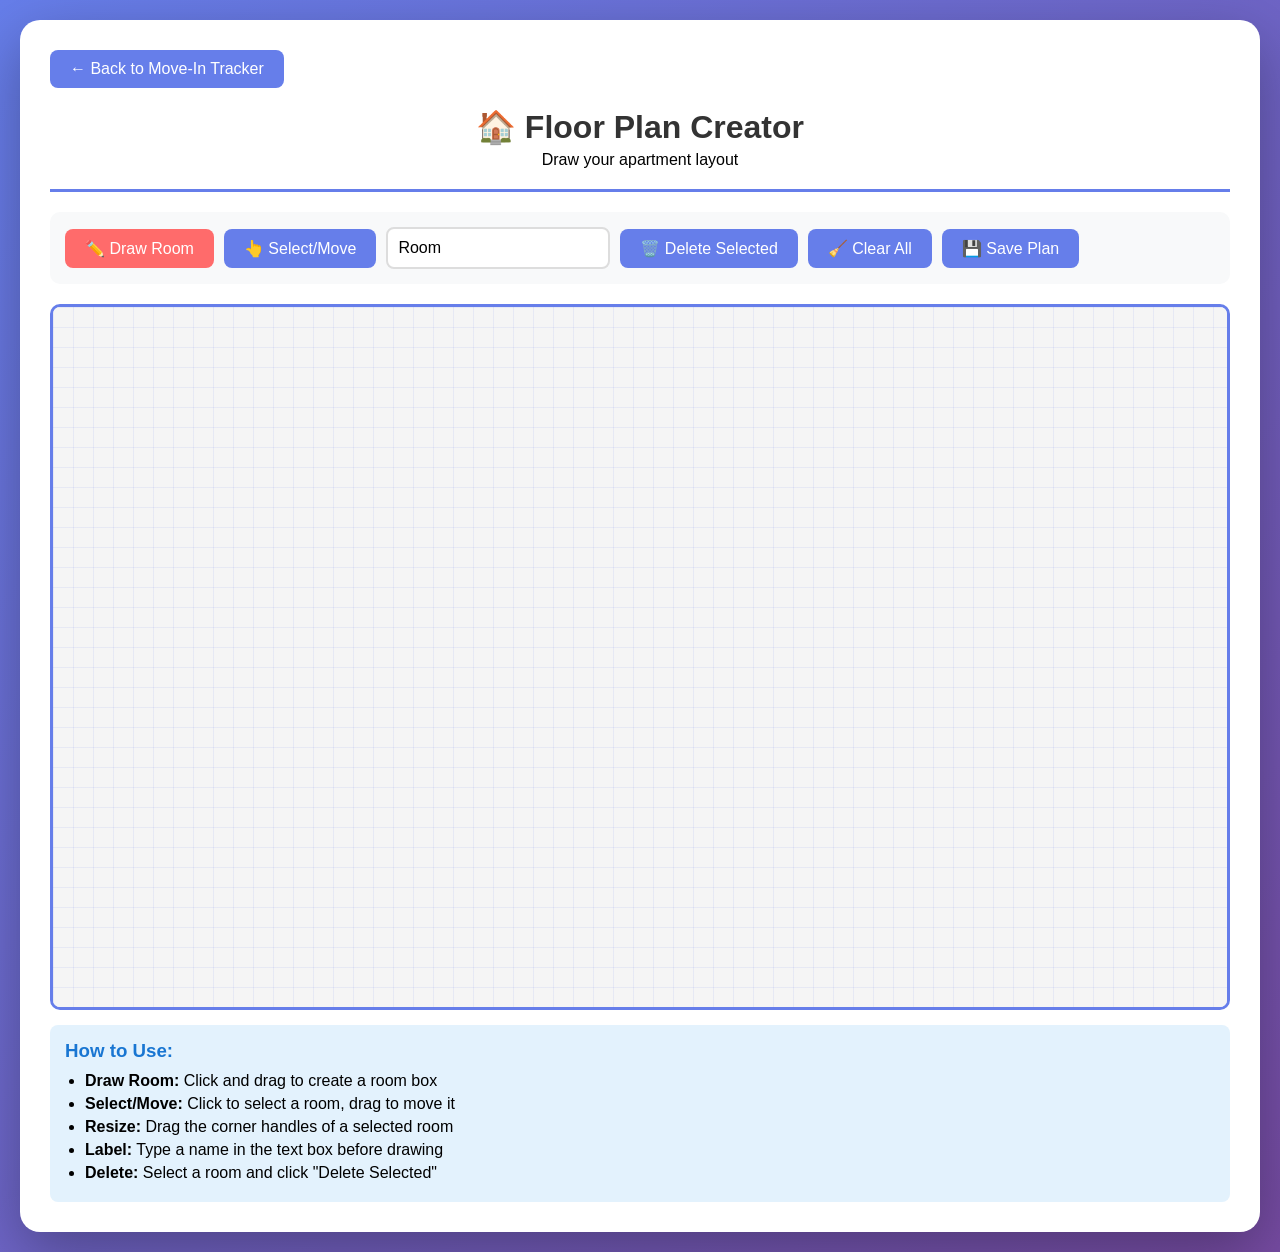
==== floorplan-creator.html @ 796bbf71 "Add interactive floor plan creator tool Created a visual floor plan editor where users can: - Click " ====
<!DOCTYPE html>
<html lang="en">
<head>
    <meta charset="UTF-8">
    <meta name="viewport" content="width=device-width, initial-scale=1.0">
    <title>Floor Plan Creator - Move In Tracker</title>
    <style>
        * {
            margin: 0;
            padding: 0;
            box-sizing: border-box;
        }

        body {
            font-family: 'Segoe UI', Tahoma, Geneva, Verdana, sans-serif;
            background: linear-gradient(135deg, #667eea 0%, #764ba2 100%);
            min-height: 100vh;
            padding: 20px;
        }

        .container {
            max-width: 1400px;
            margin: 0 auto;
            background: white;
            border-radius: 20px;
            padding: 30px;
            box-shadow: 0 20px 60px rgba(0, 0, 0, 0.3);
        }

        header {
            text-align: center;
            margin-bottom: 20px;
            padding-bottom: 20px;
            border-bottom: 3px solid #667eea;
        }

        header h1 {
            color: #333;
            font-size: 2em;
            margin-bottom: 5px;
        }

        .back-link {
            display: inline-block;
            margin-bottom: 20px;
            padding: 10px 20px;
            background: #667eea;
            color: white;
            text-decoration: none;
            border-radius: 8px;
        }

        .toolbar {
            background: #f8f9fa;
            padding: 15px;
            border-radius: 10px;
            margin-bottom: 20px;
            display: flex;
            gap: 10px;
            flex-wrap: wrap;
            align-items: center;
        }

        .toolbar button {
            padding: 10px 20px;
            background: #667eea;
            color: white;
            border: none;
            border-radius: 8px;
            cursor: pointer;
            font-size: 1em;
        }

        .toolbar button:hover {
            background: #5568d3;
        }

        .toolbar button.active {
            background: #ff6b6b;
        }

        .toolbar input {
            padding: 10px;
            border: 2px solid #ddd;
            border-radius: 8px;
            font-size: 1em;
        }

        .canvas-container {
            border: 3px solid #667eea;
            border-radius: 10px;
            overflow: hidden;
            background: white;
            position: relative;
        }

        #canvas {
            width: 100%;
            height: 700px;
            background: #f5f5f5;
            background-image:
                linear-gradient(rgba(102, 126, 234, 0.1) 1px, transparent 1px),
                linear-gradient(90deg, rgba(102, 126, 234, 0.1) 1px, transparent 1px);
            background-size: 20px 20px;
            position: relative;
            cursor: crosshair;
        }

        .room-box {
            position: absolute;
            border: 2px solid #333;
            background: rgba(255, 255, 255, 0.9);
            cursor: move;
            min-width: 40px;
            min-height: 40px;
        }

        .room-box.selected {
            border: 3px solid #667eea;
            box-shadow: 0 0 10px rgba(102, 126, 234, 0.5);
        }

        .room-label {
            position: absolute;
            top: 5px;
            left: 5px;
            right: 5px;
            font-weight: bold;
            color: #333;
            font-size: 0.9em;
            text-align: center;
            pointer-events: none;
            word-wrap: break-word;
        }

        .resize-handle {
            position: absolute;
            width: 10px;
            height: 10px;
            background: #667eea;
            border: 2px solid white;
            border-radius: 50%;
        }

        .resize-handle.nw { top: -5px; left: -5px; cursor: nw-resize; }
        .resize-handle.ne { top: -5px; right: -5px; cursor: ne-resize; }
        .resize-handle.sw { bottom: -5px; left: -5px; cursor: sw-resize; }
        .resize-handle.se { bottom: -5px; right: -5px; cursor: se-resize; }

        .instructions {
            background: #e3f2fd;
            padding: 15px;
            border-radius: 8px;
            margin-top: 15px;
        }

        .instructions h3 {
            margin-bottom: 10px;
            color: #1976d2;
        }

        .instructions ul {
            margin-left: 20px;
        }

        .instructions li {
            margin-bottom: 5px;
        }
    </style>
</head>
<body>
    <div class="container">
        <a href="index.html" class="back-link">← Back to Move-In Tracker</a>

        <header>
            <h1>🏠 Floor Plan Creator</h1>
            <p>Draw your apartment layout</p>
        </header>

        <div class="toolbar">
            <button id="draw-mode" class="active">✏️ Draw Room</button>
            <button id="select-mode">👆 Select/Move</button>
            <input type="text" id="room-name" placeholder="Room name (e.g., Kitchen)" value="Room">
            <button id="delete-room">🗑️ Delete Selected</button>
            <button id="clear-all">🧹 Clear All</button>
            <button id="save-plan">💾 Save Plan</button>
        </div>

        <div class="canvas-container">
            <div id="canvas"></div>
        </div>

        <div class="instructions">
            <h3>How to Use:</h3>
            <ul>
                <li><strong>Draw Room:</strong> Click and drag to create a room box</li>
                <li><strong>Select/Move:</strong> Click to select a room, drag to move it</li>
                <li><strong>Resize:</strong> Drag the corner handles of a selected room</li>
                <li><strong>Label:</strong> Type a name in the text box before drawing</li>
                <li><strong>Delete:</strong> Select a room and click "Delete Selected"</li>
            </ul>
        </div>
    </div>

    <script>
        const canvas = document.getElementById('canvas');
        const drawModeBtn = document.getElementById('draw-mode');
        const selectModeBtn = document.getElementById('select-mode');
        const roomNameInput = document.getElementById('room-name');
        const deleteBtn = document.getElementById('delete-room');
        const clearBtn = document.getElementById('clear-all');
        const saveBtn = document.getElementById('save-plan');

        let mode = 'draw'; // 'draw' or 'select'
        let isDrawing = false;
        let isDragging = false;
        let isResizing = false;
        let startX, startY;
        let currentBox = null;
        let selectedBox = null;
        let resizeHandle = null;
        let rooms = [];

        // Mode switching
        drawModeBtn.addEventListener('click', () => {
            mode = 'draw';
            canvas.style.cursor = 'crosshair';
            drawModeBtn.classList.add('active');
            selectModeBtn.classList.remove('active');
            deselectAll();
        });

        selectModeBtn.addEventListener('click', () => {
            mode = 'select';
            canvas.style.cursor = 'default';
            selectModeBtn.classList.add('active');
            drawModeBtn.classList.remove('active');
        });

        // Mouse down
        canvas.addEventListener('mousedown', (e) => {
            const rect = canvas.getBoundingClientRect();
            startX = e.clientX - rect.left;
            startY = e.clientY - rect.top;

            if (mode === 'draw') {
                isDrawing = true;
                const roomName = roomNameInput.value || 'Room';

                currentBox = document.createElement('div');
                currentBox.className = 'room-box';
                currentBox.style.left = startX + 'px';
                currentBox.style.top = startY + 'px';
                currentBox.style.width = '0px';
                currentBox.style.height = '0px';

                const label = document.createElement('div');
                label.className = 'room-label';
                label.textContent = roomName;
                currentBox.appendChild(label);

                canvas.appendChild(currentBox);
            } else if (mode === 'select') {
                const clickedBox = e.target.closest('.room-box');
                if (clickedBox) {
                    selectBox(clickedBox);
                    if (e.target.classList.contains('resize-handle')) {
                        isResizing = true;
                        resizeHandle = e.target.className.split(' ')[1];
                    } else {
                        isDragging = true;
                    }
                } else {
                    deselectAll();
                }
            }
        });

        // Mouse move
        canvas.addEventListener('mousemove', (e) => {
            const rect = canvas.getBoundingClientRect();
            const currentX = e.clientX - rect.left;
            const currentY = e.clientY - rect.top;

            if (isDrawing && currentBox) {
                const width = currentX - startX;
                const height = currentY - startY;

                currentBox.style.width = Math.abs(width) + 'px';
                currentBox.style.height = Math.abs(height) + 'px';

                if (width < 0) currentBox.style.left = currentX + 'px';
                if (height < 0) currentBox.style.top = currentY + 'px';
            } else if (isDragging && selectedBox) {
                const deltaX = currentX - startX;
                const deltaY = currentY - startY;

                const left = parseInt(selectedBox.style.left) + deltaX;
                const top = parseInt(selectedBox.style.top) + deltaY;

                selectedBox.style.left = Math.max(0, left) + 'px';
                selectedBox.style.top = Math.max(0, top) + 'px';

                startX = currentX;
                startY = currentY;
            } else if (isResizing && selectedBox) {
                const box = selectedBox.getBoundingClientRect();
                const canvasRect = canvas.getBoundingClientRect();
                const relX = box.left - canvasRect.left;
                const relY = box.top - canvasRect.top;

                if (resizeHandle === 'se') {
                    selectedBox.style.width = Math.max(40, currentX - relX) + 'px';
                    selectedBox.style.height = Math.max(40, currentY - relY) + 'px';
                } else if (resizeHandle === 'sw') {
                    const newWidth = Math.max(40, relX + box.width - currentX);
                    selectedBox.style.width = newWidth + 'px';
                    selectedBox.style.left = (relX + box.width - newWidth) + 'px';
                    selectedBox.style.height = Math.max(40, currentY - relY) + 'px';
                } else if (resizeHandle === 'ne') {
                    selectedBox.style.width = Math.max(40, currentX - relX) + 'px';
                    const newHeight = Math.max(40, relY + box.height - currentY);
                    selectedBox.style.height = newHeight + 'px';
                    selectedBox.style.top = (relY + box.height - newHeight) + 'px';
                } else if (resizeHandle === 'nw') {
                    const newWidth = Math.max(40, relX + box.width - currentX);
                    const newHeight = Math.max(40, relY + box.height - currentY);
                    selectedBox.style.width = newWidth + 'px';
                    selectedBox.style.height = newHeight + 'px';
                    selectedBox.style.left = (relX + box.width - newWidth) + 'px';
                    selectedBox.style.top = (relY + box.height - newHeight) + 'px';
                }
            }
        });

        // Mouse up
        document.addEventListener('mouseup', () => {
            if (isDrawing && currentBox) {
                if (parseInt(currentBox.style.width) < 40 || parseInt(currentBox.style.height) < 40) {
                    currentBox.remove();
                } else {
                    rooms.push(currentBox);
                }
                currentBox = null;
            }
            isDrawing = false;
            isDragging = false;
            isResizing = false;
            resizeHandle = null;
        });

        function selectBox(box) {
            deselectAll();
            selectedBox = box;
            box.classList.add('selected');

            // Add resize handles
            ['nw', 'ne', 'sw', 'se'].forEach(pos => {
                const handle = document.createElement('div');
                handle.className = `resize-handle ${pos}`;
                box.appendChild(handle);
            });
        }

        function deselectAll() {
            if (selectedBox) {
                selectedBox.classList.remove('selected');
                selectedBox.querySelectorAll('.resize-handle').forEach(h => h.remove());
                selectedBox = null;
            }
        }

        // Delete selected room
        deleteBtn.addEventListener('click', () => {
            if (selectedBox) {
                selectedBox.remove();
                rooms = rooms.filter(r => r !== selectedBox);
                selectedBox = null;
            }
        });

        // Clear all
        clearBtn.addEventListener('click', () => {
            if (confirm('Clear all rooms?')) {
                rooms.forEach(r => r.remove());
                rooms = [];
                selectedBox = null;
            }
        });

        // Save plan
        saveBtn.addEventListener('click', () => {
            const plan = rooms.map(room => ({
                label: room.querySelector('.room-label').textContent,
                left: room.style.left,
                top: room.style.top,
                width: room.style.width,
                height: room.style.height
            }));

            localStorage.setItem('customFloorPlan', JSON.stringify(plan));
            alert('Floor plan saved! You can now use this in the main app.');
        });

        // Load saved plan
        window.onload = () => {
            const saved = localStorage.getItem('customFloorPlan');
            if (saved) {
                const plan = JSON.parse(saved);
                plan.forEach(data => {
                    const box = document.createElement('div');
                    box.className = 'room-box';
                    box.style.left = data.left;
                    box.style.top = data.top;
                    box.style.width = data.width;
                    box.style.height = data.height;

                    const label = document.createElement('div');
                    label.className = 'room-label';
                    label.textContent = data.label;
                    box.appendChild(label);

                    canvas.appendChild(box);
                    rooms.push(box);
                });
            }
        };
    </script>
</body>
</html>
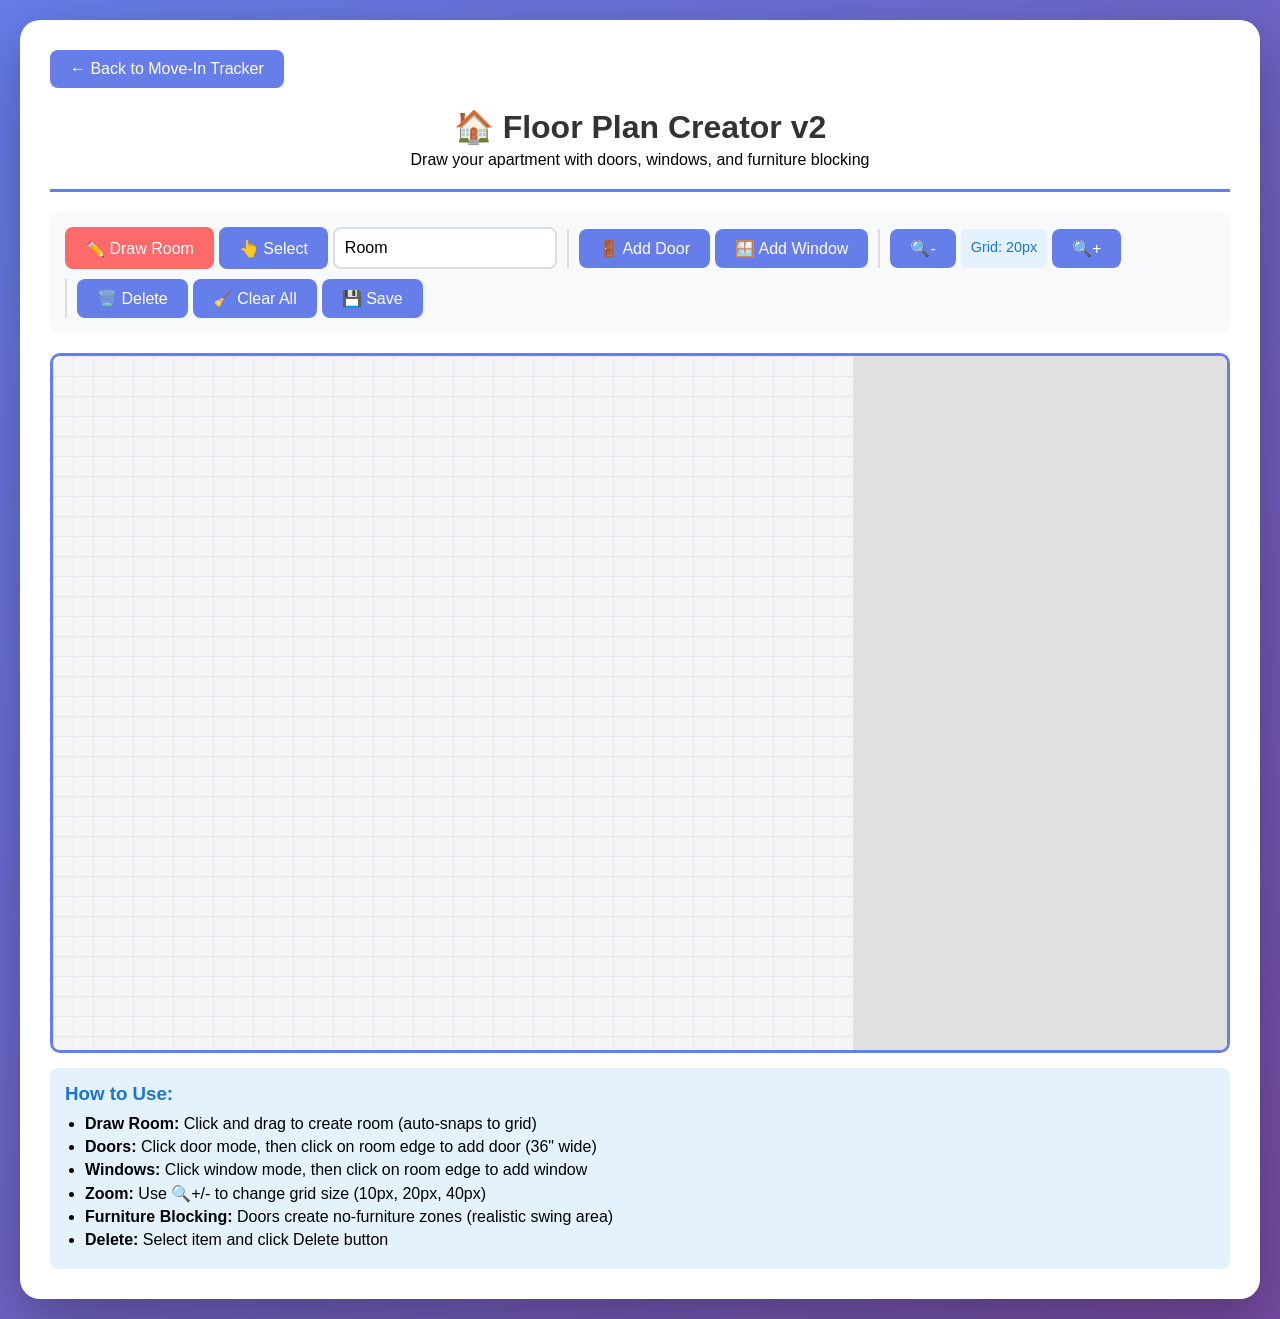
==== commit aebed7ea: "Floor Plan Creator v2 - Phase 1 complete Major improvements to floor plan creator:  1. Grid Snapping" ====
--- a/floorplan-creator.html
+++ b/floorplan-creator.html
@@ -3,7 +3,7 @@
 <head>
     <meta charset="UTF-8">
     <meta name="viewport" content="width=device-width, initial-scale=1.0">
-    <title>Floor Plan Creator - Move In Tracker</title>
+    <title>Floor Plan Creator v2 - Move In Tracker</title>
     <style>
         * {
             margin: 0;
@@ -19,7 +19,7 @@
         }
 
         .container {
-            max-width: 1400px;
+            max-width: 1600px;
             margin: 0 auto;
             background: white;
             border-radius: 20px;
@@ -86,23 +86,38 @@
             font-size: 1em;
         }
 
+        .toolbar-group {
+            display: flex;
+            gap: 5px;
+            border-left: 2px solid #ddd;
+            padding-left: 10px;
+        }
+
+        .toolbar-group:first-child {
+            border-left: none;
+            padding-left: 0;
+        }
+
+        .zoom-info {
+            padding: 10px;
+            background: #e3f2fd;
+            border-radius: 5px;
+            font-size: 0.9em;
+            color: #1976d2;
+        }
+
         .canvas-container {
             border: 3px solid #667eea;
             border-radius: 10px;
-            overflow: hidden;
-            background: white;
+            overflow: auto;
+            background: #e0e0e0;
             position: relative;
+            height: 700px;
         }
 
         #canvas {
-            width: 100%;
-            height: 700px;
+            position: relative;
             background: #f5f5f5;
-            background-image:
-                linear-gradient(rgba(102, 126, 234, 0.1) 1px, transparent 1px),
-                linear-gradient(90deg, rgba(102, 126, 234, 0.1) 1px, transparent 1px);
-            background-size: 20px 20px;
-            position: relative;
             cursor: crosshair;
         }
 
@@ -147,6 +162,45 @@
         .resize-handle.sw { bottom: -5px; left: -5px; cursor: sw-resize; }
         .resize-handle.se { bottom: -5px; right: -5px; cursor: se-resize; }
 
+        .door {
+            position: absolute;
+            background: rgba(139, 69, 19, 0.3);
+            border: 2px solid #8B4513;
+            cursor: pointer;
+        }
+
+        .door.horizontal {
+            height: 6px;
+        }
+
+        .door.vertical {
+            width: 6px;
+        }
+
+        .door.selected {
+            border-color: #ff6b6b;
+            background: rgba(255, 107, 107, 0.3);
+        }
+
+        .window {
+            position: absolute;
+            background: linear-gradient(90deg, #87CEEB 0%, #B0E0E6 100%);
+            border: 2px solid #4682B4;
+            cursor: pointer;
+        }
+
+        .window.horizontal {
+            height: 6px;
+        }
+
+        .window.vertical {
+            width: 6px;
+        }
+
+        .window.selected {
+            border-color: #667eea;
+        }
+
         .instructions {
             background: #e3f2fd;
             padding: 15px;
@@ -173,17 +227,33 @@
         <a href="index.html" class="back-link">← Back to Move-In Tracker</a>
 
         <header>
-            <h1>🏠 Floor Plan Creator</h1>
-            <p>Draw your apartment layout</p>
+            <h1>🏠 Floor Plan Creator v2</h1>
+            <p>Draw your apartment with doors, windows, and furniture blocking</p>
         </header>
 
         <div class="toolbar">
-            <button id="draw-mode" class="active">✏️ Draw Room</button>
-            <button id="select-mode">👆 Select/Move</button>
-            <input type="text" id="room-name" placeholder="Room name (e.g., Kitchen)" value="Room">
-            <button id="delete-room">🗑️ Delete Selected</button>
-            <button id="clear-all">🧹 Clear All</button>
-            <button id="save-plan">💾 Save Plan</button>
+            <div class="toolbar-group">
+                <button id="draw-mode" class="active">✏️ Draw Room</button>
+                <button id="select-mode">👆 Select</button>
+                <input type="text" id="room-name" placeholder="Room name" value="Room">
+            </div>
+
+            <div class="toolbar-group">
+                <button id="door-mode">🚪 Add Door</button>
+                <button id="window-mode">🪟 Add Window</button>
+            </div>
+
+            <div class="toolbar-group">
+                <button id="zoom-out">🔍-</button>
+                <span class="zoom-info" id="zoom-level">Grid: 20px</span>
+                <button id="zoom-in">🔍+</button>
+            </div>
+
+            <div class="toolbar-group">
+                <button id="delete-item">🗑️ Delete</button>
+                <button id="clear-all">🧹 Clear All</button>
+                <button id="save-plan">💾 Save</button>
+            </div>
         </div>
 
         <div class="canvas-container">
@@ -193,11 +263,12 @@
         <div class="instructions">
             <h3>How to Use:</h3>
             <ul>
-                <li><strong>Draw Room:</strong> Click and drag to create a room box</li>
-                <li><strong>Select/Move:</strong> Click to select a room, drag to move it</li>
-                <li><strong>Resize:</strong> Drag the corner handles of a selected room</li>
-                <li><strong>Label:</strong> Type a name in the text box before drawing</li>
-                <li><strong>Delete:</strong> Select a room and click "Delete Selected"</li>
+                <li><strong>Draw Room:</strong> Click and drag to create room (auto-snaps to grid)</li>
+                <li><strong>Doors:</strong> Click door mode, then click on room edge to add door (36" wide)</li>
+                <li><strong>Windows:</strong> Click window mode, then click on room edge to add window</li>
+                <li><strong>Zoom:</strong> Use 🔍+/- to change grid size (10px, 20px, 40px)</li>
+                <li><strong>Furniture Blocking:</strong> Doors create no-furniture zones (realistic swing area)</li>
+                <li><strong>Delete:</strong> Select item and click Delete button</li>
             </ul>
         </div>
     </div>
@@ -206,35 +277,95 @@
         const canvas = document.getElementById('canvas');
         const drawModeBtn = document.getElementById('draw-mode');
         const selectModeBtn = document.getElementById('select-mode');
+        const doorModeBtn = document.getElementById('door-mode');
+        const windowModeBtn = document.getElementById('window-mode');
         const roomNameInput = document.getElementById('room-name');
-        const deleteBtn = document.getElementById('delete-room');
+        const deleteBtn = document.getElementById('delete-item');
         const clearBtn = document.getElementById('clear-all');
         const saveBtn = document.getElementById('save-plan');
-
-        let mode = 'draw'; // 'draw' or 'select'
+        const zoomInBtn = document.getElementById('zoom-in');
+        const zoomOutBtn = document.getElementById('zoom-out');
+        const zoomLevelSpan = document.getElementById('zoom-level');
+
+        let mode = 'draw'; // 'draw', 'select', 'door', 'window'
+        let gridSize = 20; // Current grid size
+        let gridSizes = [10, 20, 40];
+        let currentZoomIndex = 1; // Start at 20px
         let isDrawing = false;
         let isDragging = false;
         let isResizing = false;
         let startX, startY;
         let currentBox = null;
-        let selectedBox = null;
+        let selectedItem = null;
         let resizeHandle = null;
         let rooms = [];
+        let doors = [];
+        let windows = [];
+
+        // Initialize canvas size
+        function updateCanvasSize() {
+            const size = 800 * (gridSize / 20); // Scale canvas with grid
+            canvas.style.width = size + 'px';
+            canvas.style.height = size + 'px';
+            updateGridBackground();
+        }
+
+        function updateGridBackground() {
+            canvas.style.backgroundImage = `
+                linear-gradient(rgba(102, 126, 234, 0.1) 1px, transparent 1px),
+                linear-gradient(90deg, rgba(102, 126, 234, 0.1) 1px, transparent 1px)
+            `;
+            canvas.style.backgroundSize = `${gridSize}px ${gridSize}px`;
+        }
+
+        // Snap to grid
+        function snapToGrid(value) {
+            return Math.round(value / gridSize) * gridSize;
+        }
 
         // Mode switching
-        drawModeBtn.addEventListener('click', () => {
-            mode = 'draw';
-            canvas.style.cursor = 'crosshair';
-            drawModeBtn.classList.add('active');
-            selectModeBtn.classList.remove('active');
+        function setMode(newMode) {
+            mode = newMode;
+            [drawModeBtn, selectModeBtn, doorModeBtn, windowModeBtn].forEach(btn => btn.classList.remove('active'));
+
+            if (newMode === 'draw') {
+                canvas.style.cursor = 'crosshair';
+                drawModeBtn.classList.add('active');
+            } else if (newMode === 'select') {
+                canvas.style.cursor = 'default';
+                selectModeBtn.classList.add('active');
+            } else if (newMode === 'door') {
+                canvas.style.cursor = 'pointer';
+                doorModeBtn.classList.add('active');
+            } else if (newMode === 'window') {
+                canvas.style.cursor = 'pointer';
+                windowModeBtn.classList.add('active');
+            }
             deselectAll();
+        }
+
+        drawModeBtn.addEventListener('click', () => setMode('draw'));
+        selectModeBtn.addEventListener('click', () => setMode('select'));
+        doorModeBtn.addEventListener('click', () => setMode('door'));
+        windowModeBtn.addEventListener('click', () => setMode('window'));
+
+        // Zoom controls
+        zoomInBtn.addEventListener('click', () => {
+            if (currentZoomIndex < gridSizes.length - 1) {
+                currentZoomIndex++;
+                gridSize = gridSizes[currentZoomIndex];
+                zoomLevelSpan.textContent = `Grid: ${gridSize}px`;
+                updateCanvasSize();
+            }
         });
 
-        selectModeBtn.addEventListener('click', () => {
-            mode = 'select';
-            canvas.style.cursor = 'default';
-            selectModeBtn.classList.add('active');
-            drawModeBtn.classList.remove('active');
+        zoomOutBtn.addEventListener('click', () => {
+            if (currentZoomIndex > 0) {
+                currentZoomIndex--;
+                gridSize = gridSizes[currentZoomIndex];
+                zoomLevelSpan.textContent = `Grid: ${gridSize}px`;
+                updateCanvasSize();
+            }
         });
 
         // Mouse down
@@ -249,8 +380,8 @@
 
                 currentBox = document.createElement('div');
                 currentBox.className = 'room-box';
-                currentBox.style.left = startX + 'px';
-                currentBox.style.top = startY + 'px';
+                currentBox.style.left = snapToGrid(startX) + 'px';
+                currentBox.style.top = snapToGrid(startY) + 'px';
                 currentBox.style.width = '0px';
                 currentBox.style.height = '0px';
 
@@ -261,18 +392,29 @@
 
                 canvas.appendChild(currentBox);
             } else if (mode === 'select') {
-                const clickedBox = e.target.closest('.room-box');
-                if (clickedBox) {
-                    selectBox(clickedBox);
+                const clickedRoom = e.target.closest('.room-box');
+                const clickedDoor = e.target.closest('.door');
+                const clickedWindow = e.target.closest('.window');
+
+                if (clickedRoom) {
+                    selectItem(clickedRoom, 'room');
                     if (e.target.classList.contains('resize-handle')) {
                         isResizing = true;
                         resizeHandle = e.target.className.split(' ')[1];
                     } else {
                         isDragging = true;
                     }
+                } else if (clickedDoor) {
+                    selectItem(clickedDoor, 'door');
+                } else if (clickedWindow) {
+                    selectItem(clickedWindow, 'window');
                 } else {
                     deselectAll();
                 }
+            } else if (mode === 'door') {
+                placeDoor(e);
+            } else if (mode === 'window') {
+                placeWindow(e);
             }
         });
 
@@ -283,52 +425,57 @@
             const currentY = e.clientY - rect.top;
 
             if (isDrawing && currentBox) {
-                const width = currentX - startX;
-                const height = currentY - startY;
+                const snappedStartX = parseInt(currentBox.style.left);
+                const snappedStartY = parseInt(currentBox.style.top);
+                const snappedCurrentX = snapToGrid(currentX);
+                const snappedCurrentY = snapToGrid(currentY);
+
+                const width = snappedCurrentX - snappedStartX;
+                const height = snappedCurrentY - snappedStartY;
 
                 currentBox.style.width = Math.abs(width) + 'px';
                 currentBox.style.height = Math.abs(height) + 'px';
 
-                if (width < 0) currentBox.style.left = currentX + 'px';
-                if (height < 0) currentBox.style.top = currentY + 'px';
-            } else if (isDragging && selectedBox) {
+                if (width < 0) currentBox.style.left = snappedCurrentX + 'px';
+                if (height < 0) currentBox.style.top = snappedCurrentY + 'px';
+            } else if (isDragging && selectedItem) {
                 const deltaX = currentX - startX;
                 const deltaY = currentY - startY;
 
-                const left = parseInt(selectedBox.style.left) + deltaX;
-                const top = parseInt(selectedBox.style.top) + deltaY;
-
-                selectedBox.style.left = Math.max(0, left) + 'px';
-                selectedBox.style.top = Math.max(0, top) + 'px';
+                const left = snapToGrid(parseInt(selectedItem.style.left) + deltaX);
+                const top = snapToGrid(parseInt(selectedItem.style.top) + deltaY);
+
+                selectedItem.style.left = Math.max(0, left) + 'px';
+                selectedItem.style.top = Math.max(0, top) + 'px';
 
                 startX = currentX;
                 startY = currentY;
-            } else if (isResizing && selectedBox) {
-                const box = selectedBox.getBoundingClientRect();
+            } else if (isResizing && selectedItem) {
+                const box = selectedItem.getBoundingClientRect();
                 const canvasRect = canvas.getBoundingClientRect();
                 const relX = box.left - canvasRect.left;
                 const relY = box.top - canvasRect.top;
 
                 if (resizeHandle === 'se') {
-                    selectedBox.style.width = Math.max(40, currentX - relX) + 'px';
-                    selectedBox.style.height = Math.max(40, currentY - relY) + 'px';
+                    selectedItem.style.width = Math.max(gridSize * 2, snapToGrid(currentX - relX)) + 'px';
+                    selectedItem.style.height = Math.max(gridSize * 2, snapToGrid(currentY - relY)) + 'px';
                 } else if (resizeHandle === 'sw') {
-                    const newWidth = Math.max(40, relX + box.width - currentX);
-                    selectedBox.style.width = newWidth + 'px';
-                    selectedBox.style.left = (relX + box.width - newWidth) + 'px';
-                    selectedBox.style.height = Math.max(40, currentY - relY) + 'px';
+                    const newWidth = Math.max(gridSize * 2, snapToGrid(relX + box.width - currentX));
+                    selectedItem.style.width = newWidth + 'px';
+                    selectedItem.style.left = snapToGrid(relX + box.width - newWidth) + 'px';
+                    selectedItem.style.height = Math.max(gridSize * 2, snapToGrid(currentY - relY)) + 'px';
                 } else if (resizeHandle === 'ne') {
-                    selectedBox.style.width = Math.max(40, currentX - relX) + 'px';
-                    const newHeight = Math.max(40, relY + box.height - currentY);
-                    selectedBox.style.height = newHeight + 'px';
-                    selectedBox.style.top = (relY + box.height - newHeight) + 'px';
+                    selectedItem.style.width = Math.max(gridSize * 2, snapToGrid(currentX - relX)) + 'px';
+                    const newHeight = Math.max(gridSize * 2, snapToGrid(relY + box.height - currentY));
+                    selectedItem.style.height = newHeight + 'px';
+                    selectedItem.style.top = snapToGrid(relY + box.height - newHeight) + 'px';
                 } else if (resizeHandle === 'nw') {
-                    const newWidth = Math.max(40, relX + box.width - currentX);
-                    const newHeight = Math.max(40, relY + box.height - currentY);
-                    selectedBox.style.width = newWidth + 'px';
-                    selectedBox.style.height = newHeight + 'px';
-                    selectedBox.style.left = (relX + box.width - newWidth) + 'px';
-                    selectedBox.style.top = (relY + box.height - newHeight) + 'px';
+                    const newWidth = Math.max(gridSize * 2, snapToGrid(relX + box.width - currentX));
+                    const newHeight = Math.max(gridSize * 2, snapToGrid(relY + box.height - currentY));
+                    selectedItem.style.width = newWidth + 'px';
+                    selectedItem.style.height = newHeight + 'px';
+                    selectedItem.style.left = snapToGrid(relX + box.width - newWidth) + 'px';
+                    selectedItem.style.top = snapToGrid(relY + box.height - newHeight) + 'px';
                 }
             }
         });
@@ -336,7 +483,7 @@
         // Mouse up
         document.addEventListener('mouseup', () => {
             if (isDrawing && currentBox) {
-                if (parseInt(currentBox.style.width) < 40 || parseInt(currentBox.style.height) < 40) {
+                if (parseInt(currentBox.style.width) < gridSize * 2 || parseInt(currentBox.style.height) < gridSize * 2) {
                     currentBox.remove();
                 } else {
                     rooms.push(currentBox);
@@ -349,65 +496,183 @@
             resizeHandle = null;
         });
 
-        function selectBox(box) {
+        function placeDoor(e) {
+            const rect = canvas.getBoundingClientRect();
+            const x = e.clientX - rect.left;
+            const y = e.clientY - rect.top;
+
+            // Find nearest room edge
+            const nearestEdge = findNearestRoomEdge(x, y);
+            if (!nearestEdge) return;
+
+            const door = document.createElement('div');
+            door.className = 'door';
+            const doorWidth = gridSize * 3; // 36" = 3 grid units
+
+            if (nearestEdge.orientation === 'horizontal') {
+                door.classList.add('horizontal');
+                door.style.left = snapToGrid(nearestEdge.x - doorWidth / 2) + 'px';
+                door.style.top = nearestEdge.y + 'px';
+                door.style.width = doorWidth + 'px';
+            } else {
+                door.classList.add('vertical');
+                door.style.left = nearestEdge.x + 'px';
+                door.style.top = snapToGrid(nearestEdge.y - doorWidth / 2) + 'px';
+                door.style.height = doorWidth + 'px';
+            }
+
+            canvas.appendChild(door);
+            doors.push(door);
+        }
+
+        function placeWindow(e) {
+            const rect = canvas.getBoundingClientRect();
+            const x = e.clientX - rect.left;
+            const y = e.clientY - rect.top;
+
+            const nearestEdge = findNearestRoomEdge(x, y);
+            if (!nearestEdge) return;
+
+            const win = document.createElement('div');
+            win.className = 'window';
+            const windowWidth = gridSize * 4; // 48" default
+
+            if (nearestEdge.orientation === 'horizontal') {
+                win.classList.add('horizontal');
+                win.style.left = snapToGrid(nearestEdge.x - windowWidth / 2) + 'px';
+                win.style.top = nearestEdge.y + 'px';
+                win.style.width = windowWidth + 'px';
+            } else {
+                win.classList.add('vertical');
+                win.style.left = nearestEdge.x + 'px';
+                win.style.top = snapToGrid(nearestEdge.y - windowWidth / 2) + 'px';
+                win.style.height = windowWidth + 'px';
+            }
+
+            canvas.appendChild(win);
+            windows.push(win);
+        }
+
+        function findNearestRoomEdge(x, y) {
+            let nearest = null;
+            let minDist = 30; // Threshold
+
+            rooms.forEach(room => {
+                const left = parseInt(room.style.left);
+                const top = parseInt(room.style.top);
+                const width = parseInt(room.style.width);
+                const height = parseInt(room.style.height);
+
+                // Check all four edges
+                const edges = [
+                    { x: x, y: top, orientation: 'horizontal' }, // Top
+                    { x: x, y: top + height, orientation: 'horizontal' }, // Bottom
+                    { x: left, y: y, orientation: 'vertical' }, // Left
+                    { x: left + width, y: y, orientation: 'vertical' } // Right
+                ];
+
+                edges.forEach(edge => {
+                    const dist = Math.abs(edge.orientation === 'horizontal' ? y - edge.y : x - edge.x);
+                    if (dist < minDist) {
+                        minDist = dist;
+                        nearest = edge;
+                    }
+                });
+            });
+
+            return nearest;
+        }
+
+        function selectItem(item, type) {
             deselectAll();
-            selectedBox = box;
-            box.classList.add('selected');
-
-            // Add resize handles
-            ['nw', 'ne', 'sw', 'se'].forEach(pos => {
-                const handle = document.createElement('div');
-                handle.className = `resize-handle ${pos}`;
-                box.appendChild(handle);
-            });
+            selectedItem = item;
+            item.classList.add('selected');
+
+            if (type === 'room') {
+                // Add resize handles
+                ['nw', 'ne', 'sw', 'se'].forEach(pos => {
+                    const handle = document.createElement('div');
+                    handle.className = `resize-handle ${pos}`;
+                    item.appendChild(handle);
+                });
+            }
         }
 
         function deselectAll() {
-            if (selectedBox) {
-                selectedBox.classList.remove('selected');
-                selectedBox.querySelectorAll('.resize-handle').forEach(h => h.remove());
-                selectedBox = null;
-            }
-        }
-
-        // Delete selected room
+            if (selectedItem) {
+                selectedItem.classList.remove('selected');
+                selectedItem.querySelectorAll('.resize-handle').forEach(h => h.remove());
+                selectedItem = null;
+            }
+        }
+
+        // Delete selected item
         deleteBtn.addEventListener('click', () => {
-            if (selectedBox) {
-                selectedBox.remove();
-                rooms = rooms.filter(r => r !== selectedBox);
-                selectedBox = null;
+            if (selectedItem) {
+                selectedItem.remove();
+                rooms = rooms.filter(r => r !== selectedItem);
+                doors = doors.filter(d => d !== selectedItem);
+                windows = windows.filter(w => w !== selectedItem);
+                selectedItem = null;
             }
         });
 
         // Clear all
         clearBtn.addEventListener('click', () => {
-            if (confirm('Clear all rooms?')) {
+            if (confirm('Clear all?')) {
                 rooms.forEach(r => r.remove());
+                doors.forEach(d => d.remove());
+                windows.forEach(w => w.remove());
                 rooms = [];
-                selectedBox = null;
+                doors = [];
+                windows = [];
+                selectedItem = null;
             }
         });
 
         // Save plan
         saveBtn.addEventListener('click', () => {
-            const plan = rooms.map(room => ({
-                label: room.querySelector('.room-label').textContent,
-                left: room.style.left,
-                top: room.style.top,
-                width: room.style.width,
-                height: room.style.height
-            }));
-
-            localStorage.setItem('customFloorPlan', JSON.stringify(plan));
-            alert('Floor plan saved! You can now use this in the main app.');
+            const plan = {
+                rooms: rooms.map(room => ({
+                    label: room.querySelector('.room-label').textContent,
+                    left: room.style.left,
+                    top: room.style.top,
+                    width: room.style.width,
+                    height: room.style.height
+                })),
+                doors: doors.map(door => ({
+                    left: door.style.left,
+                    top: door.style.top,
+                    width: door.style.width || '6px',
+                    height: door.style.height || '6px',
+                    orientation: door.classList.contains('horizontal') ? 'horizontal' : 'vertical'
+                })),
+                windows: windows.map(win => ({
+                    left: win.style.left,
+                    top: win.style.top,
+                    width: win.style.width || '6px',
+                    height: win.style.height || '6px',
+                    orientation: win.classList.contains('horizontal') ? 'horizontal' : 'vertical'
+                }))
+            };
+
+            localStorage.setItem('customFloorPlan', JSON.stringify(plan.rooms));
+            localStorage.setItem('customDoors', JSON.stringify(plan.doors));
+            localStorage.setItem('customWindows', JSON.stringify(plan.windows));
+            alert('Floor plan saved with doors and windows!');
         });
 
         // Load saved plan
         window.onload = () => {
-            const saved = localStorage.getItem('customFloorPlan');
-            if (saved) {
-                const plan = JSON.parse(saved);
-                plan.forEach(data => {
+            updateCanvasSize();
+
+            const savedRooms = localStorage.getItem('customFloorPlan');
+            const savedDoors = localStorage.getItem('customDoors');
+            const savedWindows = localStorage.getItem('customWindows');
+
+            if (savedRooms) {
+                const roomsData = JSON.parse(savedRooms);
+                roomsData.forEach(data => {
                     const box = document.createElement('div');
                     box.className = 'room-box';
                     box.style.left = data.left;
@@ -424,6 +689,42 @@
                     rooms.push(box);
                 });
             }
+
+            if (savedDoors) {
+                const doorsData = JSON.parse(savedDoors);
+                doorsData.forEach(data => {
+                    const door = document.createElement('div');
+                    door.className = 'door';
+                    door.classList.add(data.orientation);
+                    door.style.left = data.left;
+                    door.style.top = data.top;
+                    if (data.orientation === 'horizontal') {
+                        door.style.width = data.width;
+                    } else {
+                        door.style.height = data.height;
+                    }
+                    canvas.appendChild(door);
+                    doors.push(door);
+                });
+            }
+
+            if (savedWindows) {
+                const windowsData = JSON.parse(savedWindows);
+                windowsData.forEach(data => {
+                    const win = document.createElement('div');
+                    win.className = 'window';
+                    win.classList.add(data.orientation);
+                    win.style.left = data.left;
+                    win.style.top = data.top;
+                    if (data.orientation === 'horizontal') {
+                        win.style.width = data.width;
+                    } else {
+                        win.style.height = data.height;
+                    }
+                    canvas.appendChild(win);
+                    windows.push(win);
+                });
+            }
         };
     </script>
 </body>
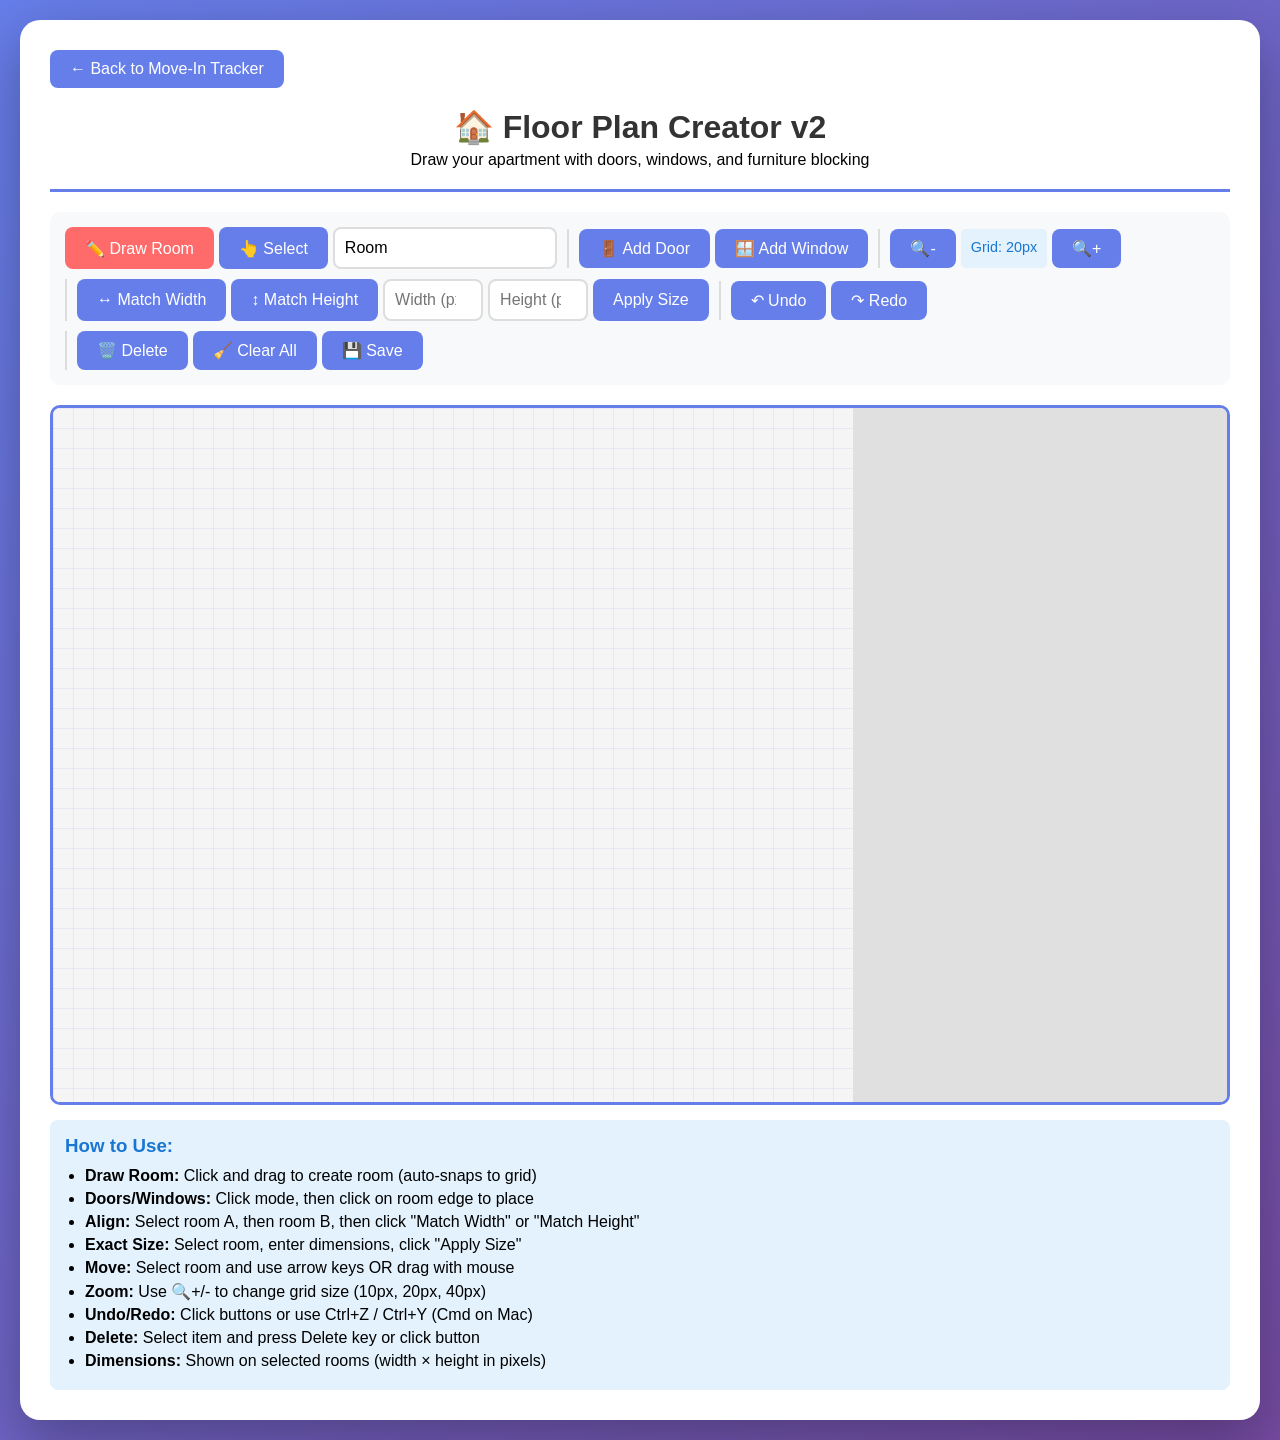
==== commit af2fb124: "Floor Plan Creator v2 - Phase 2 complete Quality of life improvements:  1. Dimension Display    - Se" ====
--- a/floorplan-creator.html
+++ b/floorplan-creator.html
@@ -148,6 +148,20 @@
             word-wrap: break-word;
         }
 
+        .dimensions-label {
+            position: absolute;
+            bottom: 5px;
+            left: 5px;
+            right: 5px;
+            font-size: 0.75em;
+            color: #667eea;
+            text-align: center;
+            pointer-events: none;
+            background: rgba(255, 255, 255, 0.9);
+            padding: 2px;
+            border-radius: 3px;
+        }
+
         .resize-handle {
             position: absolute;
             width: 10px;
@@ -250,6 +264,19 @@
             </div>
 
             <div class="toolbar-group">
+                <button id="align-width">↔️ Match Width</button>
+                <button id="align-height">↕️ Match Height</button>
+                <input type="number" id="set-width" placeholder="Width (px)" style="width: 100px;">
+                <input type="number" id="set-height" placeholder="Height (px)" style="width: 100px;">
+                <button id="apply-size">Apply Size</button>
+            </div>
+
+            <div class="toolbar-group">
+                <button id="undo">↶ Undo</button>
+                <button id="redo">↷ Redo</button>
+            </div>
+
+            <div class="toolbar-group">
                 <button id="delete-item">🗑️ Delete</button>
                 <button id="clear-all">🧹 Clear All</button>
                 <button id="save-plan">💾 Save</button>
@@ -264,11 +291,14 @@
             <h3>How to Use:</h3>
             <ul>
                 <li><strong>Draw Room:</strong> Click and drag to create room (auto-snaps to grid)</li>
-                <li><strong>Doors:</strong> Click door mode, then click on room edge to add door (36" wide)</li>
-                <li><strong>Windows:</strong> Click window mode, then click on room edge to add window</li>
+                <li><strong>Doors/Windows:</strong> Click mode, then click on room edge to place</li>
+                <li><strong>Align:</strong> Select room A, then room B, then click "Match Width" or "Match Height"</li>
+                <li><strong>Exact Size:</strong> Select room, enter dimensions, click "Apply Size"</li>
+                <li><strong>Move:</strong> Select room and use arrow keys OR drag with mouse</li>
                 <li><strong>Zoom:</strong> Use 🔍+/- to change grid size (10px, 20px, 40px)</li>
-                <li><strong>Furniture Blocking:</strong> Doors create no-furniture zones (realistic swing area)</li>
-                <li><strong>Delete:</strong> Select item and click Delete button</li>
+                <li><strong>Undo/Redo:</strong> Click buttons or use Ctrl+Z / Ctrl+Y (Cmd on Mac)</li>
+                <li><strong>Delete:</strong> Select item and press Delete key or click button</li>
+                <li><strong>Dimensions:</strong> Shown on selected rooms (width × height in pixels)</li>
             </ul>
         </div>
     </div>
@@ -286,6 +316,13 @@
         const zoomInBtn = document.getElementById('zoom-in');
         const zoomOutBtn = document.getElementById('zoom-out');
         const zoomLevelSpan = document.getElementById('zoom-level');
+        const alignWidthBtn = document.getElementById('align-width');
+        const alignHeightBtn = document.getElementById('align-height');
+        const setWidthInput = document.getElementById('set-width');
+        const setHeightInput = document.getElementById('set-height');
+        const applySizeBtn = document.getElementById('apply-size');
+        const undoBtn = document.getElementById('undo');
+        const redoBtn = document.getElementById('redo');
 
         let mode = 'draw'; // 'draw', 'select', 'door', 'window'
         let gridSize = 20; // Current grid size
@@ -301,6 +338,9 @@
         let rooms = [];
         let doors = [];
         let windows = [];
+        let history = [];
+        let historyIndex = -1;
+        let lastSelectedForAlign = null;
 
         // Initialize canvas size
         function updateCanvasSize() {
@@ -487,9 +527,15 @@
                     currentBox.remove();
                 } else {
                     rooms.push(currentBox);
+                    saveToHistory();
                 }
                 currentBox = null;
             }
+
+            if (isDragging || isResizing) {
+                saveToHistory();
+            }
+
             isDrawing = false;
             isDragging = false;
             isResizing = false;
@@ -523,6 +569,7 @@
 
             canvas.appendChild(door);
             doors.push(door);
+            saveToHistory();
         }
 
         function placeWindow(e) {
@@ -551,6 +598,7 @@
 
             canvas.appendChild(win);
             windows.push(win);
+            saveToHistory();
         }
 
         function findNearestRoomEdge(x, y) {
@@ -584,6 +632,11 @@
         }
 
         function selectItem(item, type) {
+            // Save previous selection for alignment
+            if (selectedItem && selectedItem.classList.contains('room-box')) {
+                lastSelectedForAlign = selectedItem;
+            }
+
             deselectAll();
             selectedItem = item;
             item.classList.add('selected');
@@ -595,6 +648,9 @@
                     handle.className = `resize-handle ${pos}`;
                     item.appendChild(handle);
                 });
+
+                // Show dimensions
+                updateDimensionsDisplay();
             }
         }
 
@@ -602,6 +658,7 @@
             if (selectedItem) {
                 selectedItem.classList.remove('selected');
                 selectedItem.querySelectorAll('.resize-handle').forEach(h => h.remove());
+                selectedItem.querySelectorAll('.dimensions-label').forEach(d => d.remove());
                 selectedItem = null;
             }
         }
@@ -627,6 +684,225 @@
                 doors = [];
                 windows = [];
                 selectedItem = null;
+            }
+        });
+
+        // History system
+        function saveToHistory() {
+            const state = {
+                rooms: rooms.map(r => ({
+                    label: r.querySelector('.room-label').textContent,
+                    left: r.style.left,
+                    top: r.style.top,
+                    width: r.style.width,
+                    height: r.style.height
+                })),
+                doors: doors.map(d => ({
+                    left: d.style.left,
+                    top: d.style.top,
+                    width: d.style.width || '6px',
+                    height: d.style.height || '6px',
+                    orientation: d.classList.contains('horizontal') ? 'horizontal' : 'vertical'
+                })),
+                windows: windows.map(w => ({
+                    left: w.style.left,
+                    top: w.style.top,
+                    width: w.style.width || '6px',
+                    height: w.style.height || '6px',
+                    orientation: w.classList.contains('horizontal') ? 'horizontal' : 'vertical'
+                }))
+            };
+
+            // Remove future history if we're not at the end
+            if (historyIndex < history.length - 1) {
+                history = history.slice(0, historyIndex + 1);
+            }
+
+            history.push(state);
+            historyIndex++;
+
+            // Limit history to 50 states
+            if (history.length > 50) {
+                history.shift();
+                historyIndex--;
+            }
+        }
+
+        function restoreFromHistory(state) {
+            // Clear current
+            rooms.forEach(r => r.remove());
+            doors.forEach(d => d.remove());
+            windows.forEach(w => w.remove());
+            rooms = [];
+            doors = [];
+            windows = [];
+
+            // Restore rooms
+            state.rooms.forEach(data => {
+                const box = document.createElement('div');
+                box.className = 'room-box';
+                box.style.left = data.left;
+                box.style.top = data.top;
+                box.style.width = data.width;
+                box.style.height = data.height;
+
+                const label = document.createElement('div');
+                label.className = 'room-label';
+                label.textContent = data.label;
+                box.appendChild(label);
+
+                canvas.appendChild(box);
+                rooms.push(box);
+            });
+
+            // Restore doors
+            state.doors.forEach(data => {
+                const door = document.createElement('div');
+                door.className = 'door';
+                door.classList.add(data.orientation);
+                door.style.left = data.left;
+                door.style.top = data.top;
+                if (data.orientation === 'horizontal') {
+                    door.style.width = data.width;
+                } else {
+                    door.style.height = data.height;
+                }
+                canvas.appendChild(door);
+                doors.push(door);
+            });
+
+            // Restore windows
+            state.windows.forEach(data => {
+                const win = document.createElement('div');
+                win.className = 'window';
+                win.classList.add(data.orientation);
+                win.style.left = data.left;
+                win.style.top = data.top;
+                if (data.orientation === 'horizontal') {
+                    win.style.width = data.width;
+                } else {
+                    win.style.height = data.height;
+                }
+                canvas.appendChild(win);
+                windows.push(win);
+            });
+        }
+
+        // Undo/Redo
+        undoBtn.addEventListener('click', () => {
+            if (historyIndex > 0) {
+                historyIndex--;
+                restoreFromHistory(history[historyIndex]);
+            }
+        });
+
+        redoBtn.addEventListener('click', () => {
+            if (historyIndex < history.length - 1) {
+                historyIndex++;
+                restoreFromHistory(history[historyIndex]);
+            }
+        });
+
+        // Align tools
+        alignWidthBtn.addEventListener('click', () => {
+            if (selectedItem && lastSelectedForAlign && selectedItem.classList.contains('room-box') && lastSelectedForAlign.classList.contains('room-box')) {
+                selectedItem.style.width = lastSelectedForAlign.style.width;
+                updateDimensionsDisplay();
+                saveToHistory();
+            }
+        });
+
+        alignHeightBtn.addEventListener('click', () => {
+            if (selectedItem && lastSelectedForAlign && selectedItem.classList.contains('room-box') && lastSelectedForAlign.classList.contains('room-box')) {
+                selectedItem.style.height = lastSelectedForAlign.style.height;
+                updateDimensionsDisplay();
+                saveToHistory();
+            }
+        });
+
+        applySizeBtn.addEventListener('click', () => {
+            if (selectedItem && selectedItem.classList.contains('room-box')) {
+                const width = parseInt(setWidthInput.value);
+                const height = parseInt(setHeightInput.value);
+
+                if (width && width >= gridSize * 2) {
+                    selectedItem.style.width = snapToGrid(width) + 'px';
+                }
+                if (height && height >= gridSize * 2) {
+                    selectedItem.style.height = snapToGrid(height) + 'px';
+                }
+
+                updateDimensionsDisplay();
+                saveToHistory();
+            }
+        });
+
+        // Update dimensions display
+        function updateDimensionsDisplay() {
+            if (selectedItem && selectedItem.classList.contains('room-box')) {
+                let dimLabel = selectedItem.querySelector('.dimensions-label');
+                if (!dimLabel) {
+                    dimLabel = document.createElement('div');
+                    dimLabel.className = 'dimensions-label';
+                    selectedItem.appendChild(dimLabel);
+                }
+
+                const width = parseInt(selectedItem.style.width);
+                const height = parseInt(selectedItem.style.height);
+                dimLabel.textContent = `${width} × ${height}px`;
+
+                // Update input fields
+                setWidthInput.value = width;
+                setHeightInput.value = height;
+            }
+        }
+
+        // Keyboard shortcuts
+        document.addEventListener('keydown', (e) => {
+            // Delete key
+            if (e.key === 'Delete' && selectedItem) {
+                selectedItem.remove();
+                rooms = rooms.filter(r => r !== selectedItem);
+                doors = doors.filter(d => d !== selectedItem);
+                windows = windows.filter(w => w !== selectedItem);
+                saveToHistory();
+                selectedItem = null;
+            }
+
+            // Arrow keys for movement (when item selected)
+            if (selectedItem && selectedItem.classList.contains('room-box')) {
+                let moved = false;
+                const moveAmount = gridSize;
+
+                if (e.key === 'ArrowLeft') {
+                    selectedItem.style.left = Math.max(0, parseInt(selectedItem.style.left) - moveAmount) + 'px';
+                    moved = true;
+                } else if (e.key === 'ArrowRight') {
+                    selectedItem.style.left = (parseInt(selectedItem.style.left) + moveAmount) + 'px';
+                    moved = true;
+                } else if (e.key === 'ArrowUp') {
+                    selectedItem.style.top = Math.max(0, parseInt(selectedItem.style.top) - moveAmount) + 'px';
+                    moved = true;
+                } else if (e.key === 'ArrowDown') {
+                    selectedItem.style.top = (parseInt(selectedItem.style.top) + moveAmount) + 'px';
+                    moved = true;
+                }
+
+                if (moved) {
+                    e.preventDefault();
+                    saveToHistory();
+                }
+            }
+
+            // Undo/Redo shortcuts
+            if (e.ctrlKey || e.metaKey) {
+                if (e.key === 'z' && !e.shiftKey) {
+                    e.preventDefault();
+                    undoBtn.click();
+                } else if ((e.key === 'y') || (e.key === 'z' && e.shiftKey)) {
+                    e.preventDefault();
+                    redoBtn.click();
+                }
             }
         });
 
@@ -725,6 +1001,11 @@
                     windows.push(win);
                 });
             }
+
+            // Save initial state to history
+            if (rooms.length > 0 || doors.length > 0 || windows.length > 0) {
+                saveToHistory();
+            }
         };
     </script>
 </body>
